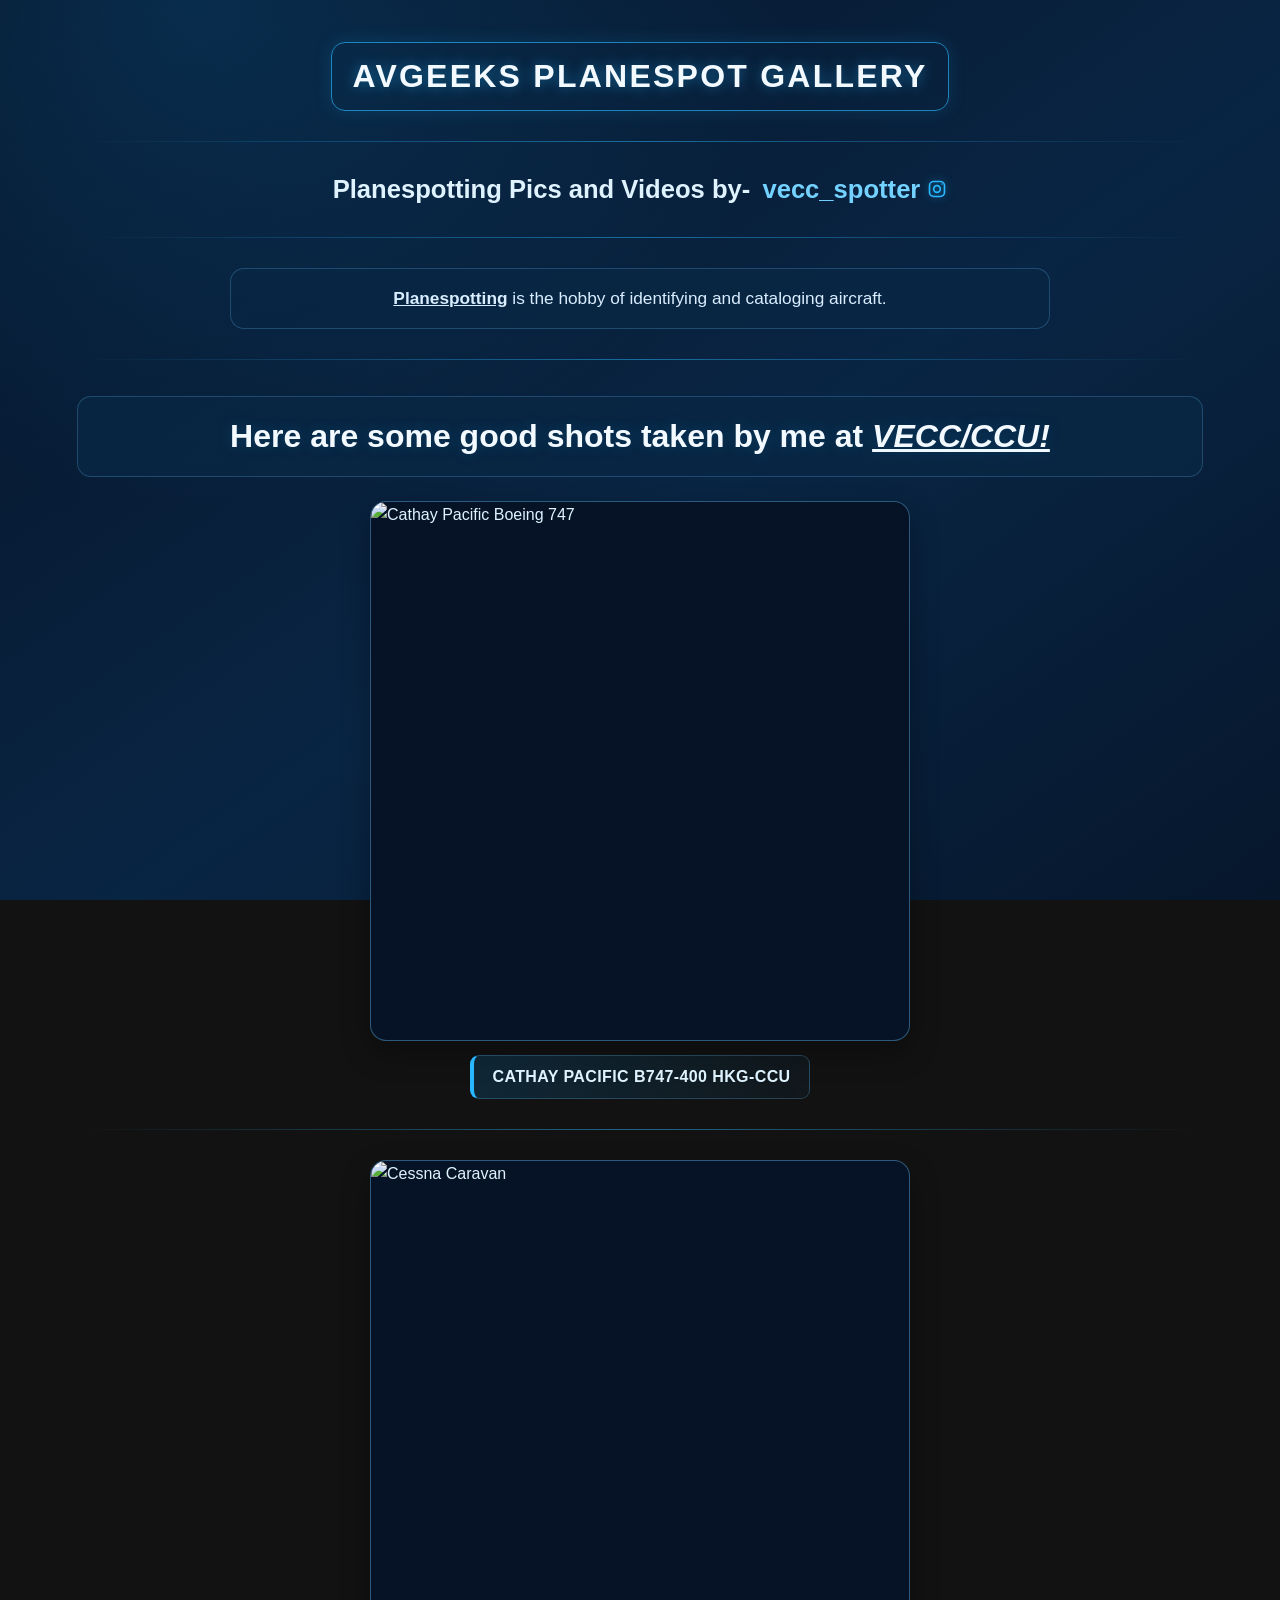
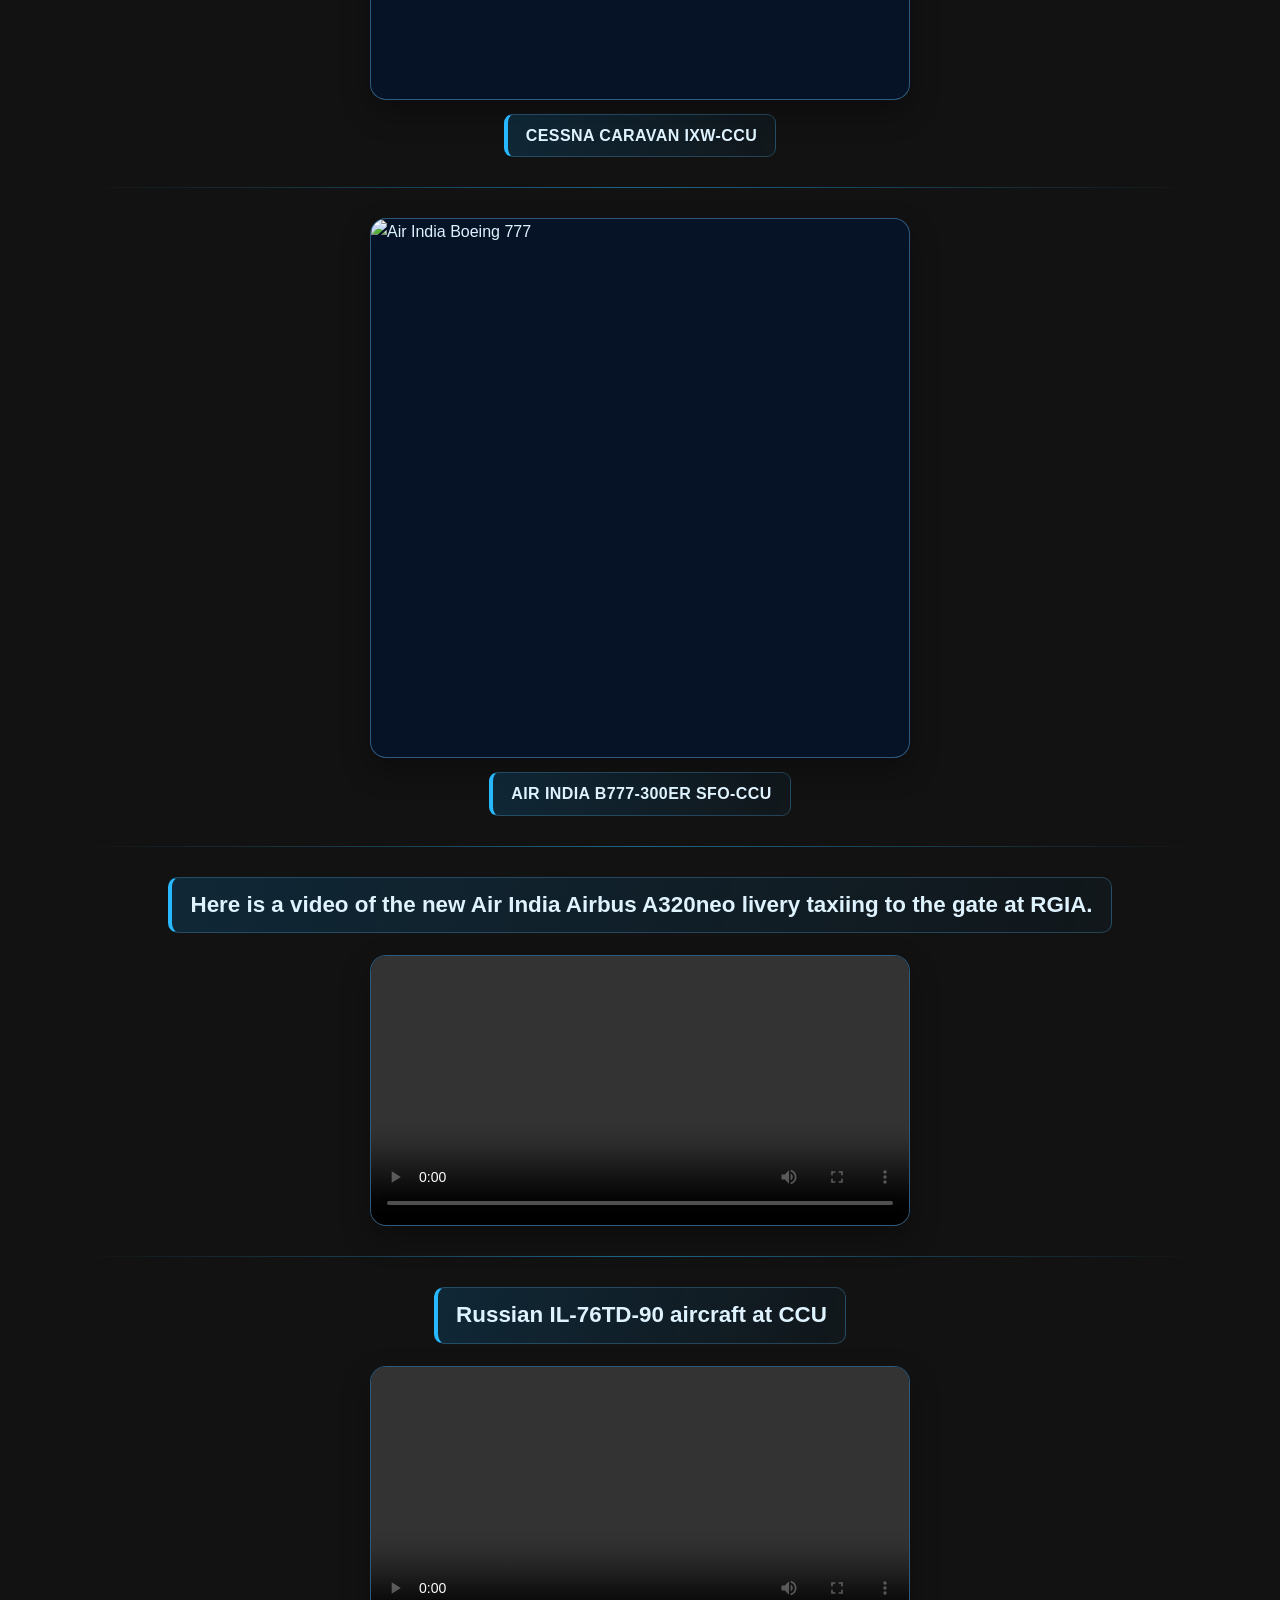
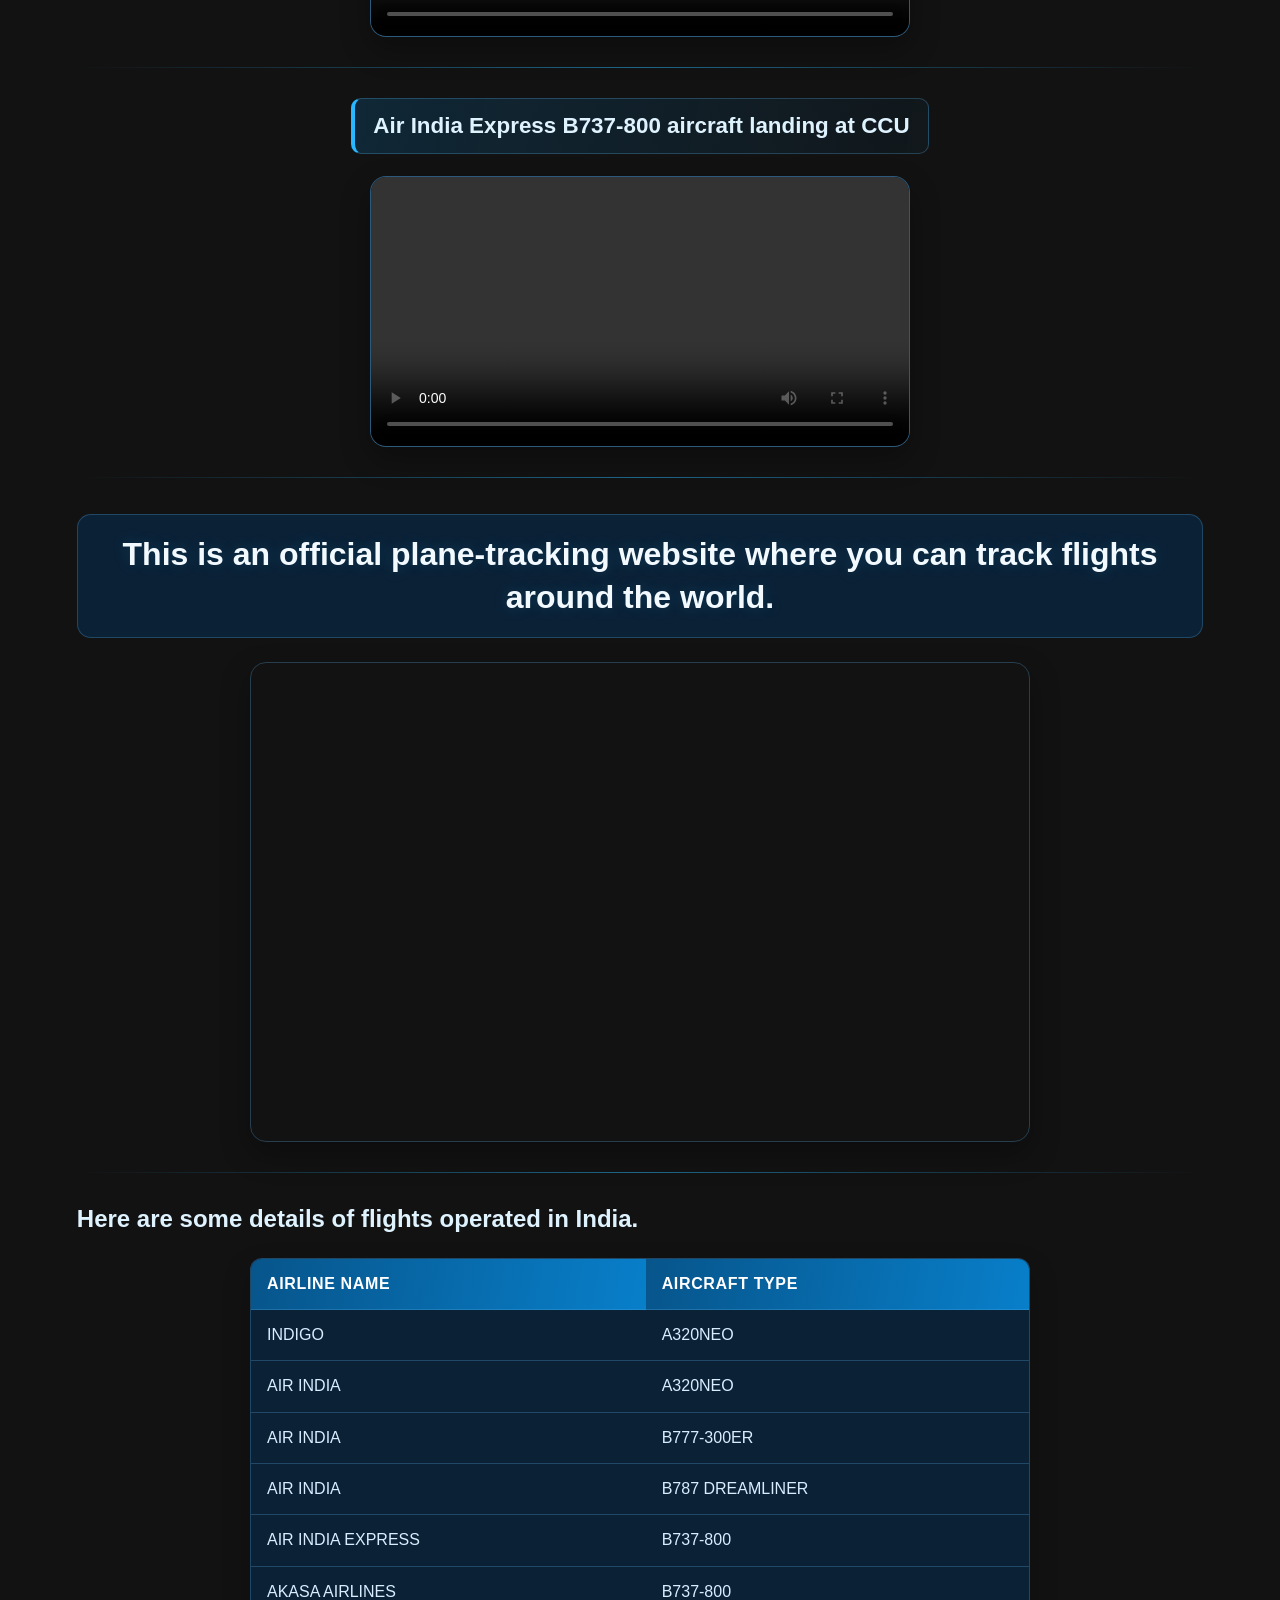
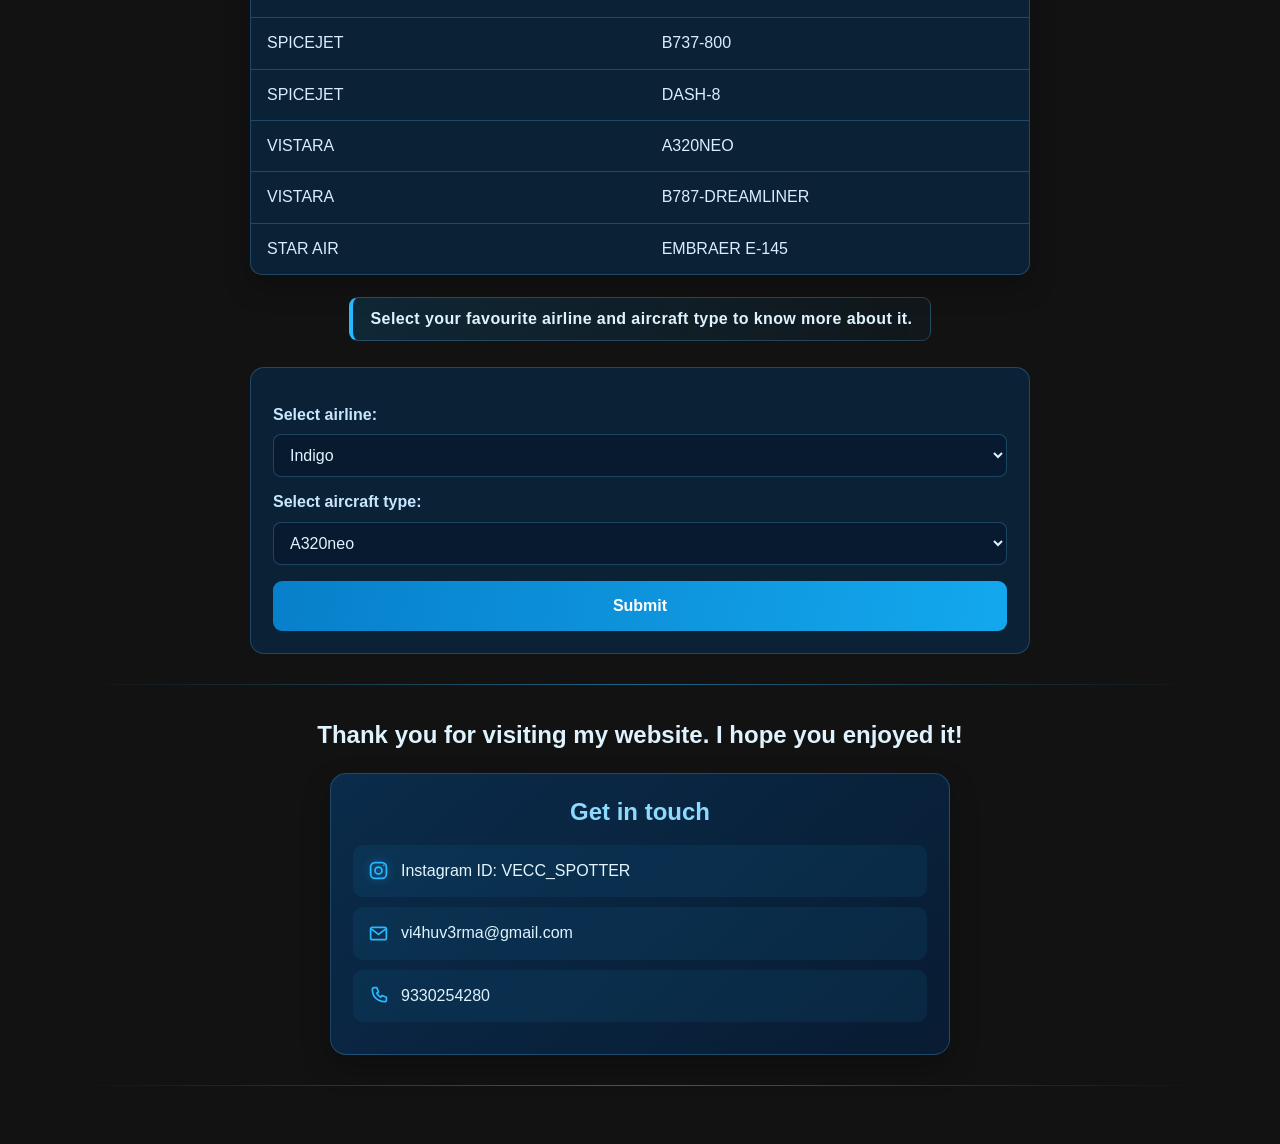
==== website/avgeekspotter.html @ 4e7ae9ff "Add files via upload" ====
<!DOCTYPE html>
<html lang="en">
<head>
  <meta charset="UTF-8">
  <meta name="viewport" content="width=device-width, initial-scale=1.0">
  <title>Avgeeks Planespot Gallery</title>
  <link rel="stylesheet" href="style.css">
</head>
<body>
  <h1 id="gallery-title">
    AVGEEKS PLANESPOT GALLERY
    
  </h1>
  <hr>

  <h2 id="introduction">
    Planespotting Pics and Videos by-
    <span id="spotter">
      vecc_spotter
      <svg class="instagram-icon" viewBox="0 0 24 24" aria-label="Instagram">
        <rect x="3" y="3" width="18" height="18" rx="5"></rect>
        <circle cx="12" cy="12" r="4"></circle>
        <circle cx="18" cy="6" r="1" class="instagram-dot"></circle>
      </svg>
    </span>
  </h2>
  <hr>

  <p id="about">
    <b><u>Planespotting</u></b> is the hobby of identifying and cataloging aircraft.
  </p>
  <hr>

  <h1 id="hereare">
    Here are some good shots taken by me at
    <i><u><b>VECC/CCU!</b></u></i>
  </h1>

  <img
    id="b747"
    src="/b747.jpeg"
    height="300"
    width="300"
    alt="Cathay Pacific Boeing 747"
  >
  <h3>CATHAY PACIFIC B747-400 HKG-CCU</h3>
  <hr>

  <img
    id="cessna"
    src="/cessna carvaan.jpeg"
    height="300"
    width="300"
    alt="Cessna Caravan"
  >
  <h3>CESSNA CARAVAN IXW-CCU</h3>
  <hr>

  <img
    id="b777"
    src="/B777.jpeg"
    height="300"
    width="300"
    alt="Air India Boeing 777"
  >
  <h3>AIR INDIA B777-300ER SFO-CCU</h3>
  <hr>

  <h2 id="video1">
    Here is a video of the new <span id="a1">Air India</span> Airbus A320neo
    livery taxiing to the gate at RGIA.
  </h2>
  <video id="video1a" src="/Airindia.mp4" controls height="300" width="300">
    Your browser does not support the video element.
  </video>
  <hr>

  <h2 id="il76">
    <span id="gel">Russian IL-76TD-90</span> aircraft at CCU
  </h2>
  <video id="il76a" src="/gelix il76.mp4" controls height="300" width="300">
    Your browser does not support the video element.
  </video>
  <hr>

  <h2 id="airindia1">
    <span id="aix1">Air India Express</span> B737-800 aircraft landing at CCU
  </h2>
  <video id="airindia1a" src="/aix.mp4" controls height="300" width="300">
    Your browser does not support the video element.
  </video>
  <hr>

  <h1 id="fr24">
    This is an official plane-tracking website where you can track flights around the world.
  </h1>

  <iframe
    id="fr24a"
    src="https://www.flightradar24.com/22.63,88.45/11"
    height="500"
    width="500"
    title="FlightRadar24 map centered near Kolkata"
  ></iframe>
  <hr>

  <h2>Here are some details of flights operated in India.</h2>

  <table>
    <tr>
      <th scope="col">AIRLINE NAME</th>
      <th scope="col">AIRCRAFT TYPE</th>
    </tr>
    <tr><td>INDIGO</td><td>A320NEO</td></tr>
    <tr><td>AIR INDIA</td><td>A320NEO</td></tr>
    <tr><td>AIR INDIA</td><td>B777-300ER</td></tr>
    <tr><td>AIR INDIA</td><td>B787 DREAMLINER</td></tr>
    <tr><td>AIR INDIA EXPRESS</td><td>B737-800</td></tr>
    <tr><td>AKASA AIRLINES</td><td>B737-800</td></tr>
    <tr><td>SPICEJET</td><td>B737-800</td></tr>
    <tr><td>SPICEJET</td><td>DASH-8</td></tr>
    <tr><td>VISTARA</td><td>A320NEO</td></tr>
    <tr><td>VISTARA</td><td>B787-DREAMLINER</td></tr>
    <tr><td>STAR AIR</td><td>EMBRAER E-145</td></tr>
  </table>

  <h3>Select your favourite airline and aircraft type to know more about it.</h3>

  <form action="/avgeekspotter.html" method="get">
    <label for="airline">Select airline:</label>
    <select name="airline" id="airline">
      <option value="indigo">Indigo</option>
      <option value="airindia">Air India</option>
      <option value="airindiaexpress">Air India Express</option>
      <option value="akasa">Akasa Airlines</option>
      <option value="spicejet">SpiceJet</option>
      <option value="vistara">Vistara</option>
      <option value="starair">Star Air</option>
    </select>

    <label for="aircraft">Select aircraft type:</label>
    <select name="aircraft" id="aircraft">
      <option value="a320neo">A320neo</option>
      <option value="b777300er">B777-300ER</option>
      <option value="b787dreamliner">B787 Dreamliner</option>
      <option value="b737800">B737-800</option>
      <option value="dash8">Dash-8</option>
      <option value="embraer145">Embraer E-145</option>
    </select>

    <input type="submit" value="Submit">
  </form>

  <hr>

  <h2 class="thank-you">Thank you for visiting my website. I hope you enjoyed it!</h2>

  <section id="contact-details" aria-labelledby="contact-heading">
    <h2 id="contact-heading">Get in touch</h2>

    <div class="contact-item">
      <svg class="contact-icon instagram-icon" viewBox="0 0 24 24" aria-label="Instagram">
        <rect x="3" y="3" width="18" height="18" rx="5"></rect>
        <circle cx="12" cy="12" r="4"></circle>
        <circle cx="18" cy="6" r="1" class="instagram-dot"></circle>
      </svg>
      <span>Instagram ID: VECC_SPOTTER</span>
    </div>

    <div class="contact-item">
      <svg class="contact-icon" viewBox="0 0 24 24" aria-label="Email">
        <rect x="3" y="5" width="18" height="14" rx="2"></rect>
        <path d="m4 7 8 6 8-6"></path>
      </svg>
      <a href="mailto:vi4huv3rma@gmail.com">vi4huv3rma@gmail.com</a>
    </div>

    <div class="contact-item">
      <svg class="contact-icon" viewBox="0 0 24 24" aria-label="Phone">
        <path d="M7 3h3l2 5-2 1.5a14 14 0 0 0 4.5 4.5L16 12l5 2v3c0 1.1-.9 2-2 2C10.7 19 5 13.3 5 5c0-1.1.9-2 2-2Z"></path>
      </svg>
      <a href="tel:9330254280">9330254280</a>
    </div>
  </section>

  <hr>
</body>
</html>
---- website/style.css ----
:root {
  color-scheme: dark;
  --navy: #071a30;
  --blue: #0b3d66;
  --cyan: #28b8ff;
  --ice: #dff3ff;
  --muted: #a9c9e2;
  --line: rgb(91 177 230 / 28%);
  --panel: rgb(9 39 68 / 72%);
}

* {
  box-sizing: border-box;
}

html {
  scroll-behavior: smooth;
}

body {
  margin: 0;
  padding: 28px 6%;
  background:
    radial-gradient(ellipse at 15% 0%, rgb(13 104 166 / 28%), transparent 38rem),
    linear-gradient(145deg, #061326, #092544 55%, #06172c);
  background-attachment: fixed;
  color: var(--ice);
  font-family: "Segoe UI", Arial, sans-serif;
  line-height: 1.65;
}

h1,
h2,
h3,
p {
  line-height: 1.35;
}

hr {
  height: 1px;
  margin: 30px 0;
  border: 0;
  background: linear-gradient(90deg, transparent, var(--cyan), transparent);
  opacity: 0.5;
}

/* Main gallery title */
#gallery-title {
  width: fit-content;
  max-width: 100%;
  margin: 14px auto 24px;
  padding: 12px 20px;
  border: 1px solid rgb(40 184 255 / 65%);
  border-radius: 14px;
  background: transparent;
  color: #f2faff;
  text-align: center;
  font-size: clamp(1.25rem, 3vw, 2rem);
  font-weight: 800;
  letter-spacing: 0.07em;
  text-shadow: 0 0 14px rgb(40 184 255 / 48%);
  box-shadow: 0 0 18px rgb(40 184 255 / 15%);
  transition: border-color 180ms ease, box-shadow 180ms ease;
}

#gallery-title:hover {
  border-color: var(--cyan);
  box-shadow: 0 0 25px rgb(40 184 255 / 32%);
}

.title-star {
  padding: 0 8px;
  color: var(--cyan);
  font-size: 0.8em;
  text-shadow: 0 0 12px rgb(40 184 255 / 80%);
}

/* Centered introduction and spotter name */
#introduction {
  margin: 26px auto;
  color: var(--ice);
  text-align: center;
  font-size: clamp(1.1rem, 2.5vw, 1.6rem);
}

#spotter {
  display: inline-flex;
  align-items: center;
  justify-content: center;
  gap: 7px;
  margin-left: 5px;
  color: #73d2ff;
  font-weight: 750;
}

.instagram-icon {
  width: 20px;
  height: 20px;
  fill: none;
  stroke: var(--cyan);
  stroke-width: 2;
  stroke-linecap: round;
  stroke-linejoin: round;
  vertical-align: middle;
  filter: drop-shadow(0 0 5px rgb(40 184 255 / 45%));
}

.instagram-dot {
  fill: var(--cyan);
  stroke: none;
}

#about {
  width: min(100%, 820px);
  margin: 26px auto;
  padding: 18px 22px;
  border: 1px solid var(--line);
  border-radius: 14px;
  background: var(--panel);
  color: #d9edff;
  text-align: center;
  font-size: 1.08rem;
}

#hereare,
#fr24 {
  margin: 36px auto 24px;
  padding: 18px;
  border: 1px solid var(--line);
  border-radius: 14px;
  background: var(--panel);
  color: #f2faff;
  text-align: center;
  text-shadow: 0 0 15px rgb(40 184 255 / 18%);
}

/* Photos and videos */
img,
video {
  display: block;
  width: min(100%, 540px);
  height: auto;
  margin: 22px auto 12px;
  border: 1px solid rgb(91 177 230 / 45%);
  border-radius: 16px;
  background: #061326;
  box-shadow: 0 12px 30px rgb(0 0 0 / 30%);
  transition: transform 200ms ease, box-shadow 200ms ease, border-color 200ms ease;
}

img:hover,
video:hover {
  transform: translateY(-4px);
  border-color: var(--cyan);
  box-shadow: 0 18px 38px rgb(0 0 0 / 38%), 0 0 18px rgb(40 184 255 / 15%);
}

body > h3 {
  width: fit-content;
  max-width: 100%;
  margin: 14px auto 26px;
  padding: 10px 18px;
  border: 1px solid var(--line);
  border-left: 4px solid var(--cyan);
  border-radius: 9px;
  background: linear-gradient(100deg, rgb(8 127 202 / 20%), rgb(8 127 202 / 5%));
  color: #dff3ff;
  text-align: center;
  font-size: 1rem;
  letter-spacing: 0.025em;
}

/* Video section headings */
#video1,
#il76,
#airindia1 {
  width: fit-content;
  max-width: 100%;
  margin: 30px auto 16px;
  padding: 12px 18px;
  border: 1px solid var(--line);
  border-left: 4px solid var(--cyan);
  border-radius: 10px;
  background: linear-gradient(100deg, rgb(8 127 202 / 20%), rgb(8 127 202 / 5%));
  color: var(--ice);
  text-align: center;
  font-size: clamp(1.05rem, 2.2vw, 1.4rem);
}

/* Flight tracker */
#fr24a {
  display: block;
  width: min(100%, 780px);
  height: 480px;
  margin: 22px auto;
  border: 1px solid var(--line);
  border-radius: 16px;
  box-shadow: 0 12px 30px rgb(0 0 0 / 30%);
}

/* Flight table */
table {
  width: min(100%, 780px);
  margin: 22px auto;
  overflow: hidden;
  border: 1px solid var(--line);
  border-collapse: separate;
  border-spacing: 0;
  border-radius: 12px;
  background: var(--panel);
  box-shadow: 0 12px 28px rgb(0 0 0 / 22%);
}

th,
td {
  padding: 12px 16px;
  border-bottom: 1px solid var(--line);
  text-align: left;
}

th {
  background: linear-gradient(100deg, #07558b, #087fca);
  color: white;
  letter-spacing: 0.04em;
}

td {
  color: #d9edff;
  transition: background 150ms ease;
}

tr:last-child td {
  border-bottom: 0;
}

tr:hover td {
  background: rgb(40 184 255 / 10%);
}

/* Airline selection form */
form {
  width: min(100%, 780px);
  margin: 22px auto;
  padding: 22px;
  border: 1px solid var(--line);
  border-radius: 14px;
  background: var(--panel);
}

label {
  display: block;
  margin: 12px 0 6px;
  color: #c8e7ff;
  font-weight: 700;
}

select {
  width: 100%;
  padding: 11px 12px;
  border: 1px solid var(--line);
  border-radius: 8px;
  background: #071a30;
  color: var(--ice);
  font: inherit;
}

input[type="submit"] {
  width: 100%;
  margin-top: 16px;
  padding: 12px;
  border: 0;
  border-radius: 9px;
  background: linear-gradient(100deg, #087fca, #13a8ed);
  color: white;
  font: inherit;
  font-weight: 750;
  cursor: pointer;
  transition: transform 180ms ease, filter 180ms ease, box-shadow 180ms ease;
}

input[type="submit"]:hover {
  transform: translateY(-2px);
  filter: brightness(1.1);
  box-shadow: 0 8px 20px rgb(0 127 202 / 30%);
}

select:focus,
input[type="submit"]:focus-visible {
  outline: 3px solid rgb(40 184 255 / 35%);
  outline-offset: 2px;
}

/* Thank-you and contact details */
.thank-you,
#contact-heading {
  color: var(--ice);
  text-align: center;
}

.thank-you {
  margin: 34px auto 20px;
}

#contact-details {
  width: min(100%, 620px);
  margin: 22px auto;
  padding: 22px;
  border: 1px solid var(--line);
  border-radius: 16px;
  background: linear-gradient(140deg, rgb(9 47 82 / 88%), rgb(7 29 55 / 88%));
  box-shadow: 0 12px 30px rgb(0 0 0 / 24%);
}

#contact-heading {
  margin: 0 0 16px;
  color: #8cdbff;
}

.contact-item {
  display: flex;
  align-items: center;
  gap: 12px;
  margin: 10px 0;
  padding: 12px 14px;
  border: 1px solid transparent;
  border-radius: 10px;
  background: rgb(40 184 255 / 7%);
  color: #e4f5ff;
  transition: background 180ms ease, border-color 180ms ease, transform 180ms ease;
}

.contact-item:hover {
  transform: translateX(3px);
  border-color: var(--line);
  background: rgb(40 184 255 / 13%);
}

.contact-icon {
  flex: 0 0 21px;
  width: 21px;
  height: 21px;
  fill: none;
  stroke: var(--cyan);
  stroke-width: 2;
  stroke-linecap: round;
  stroke-linejoin: round;
}

.contact-item a {
  color: #dff3ff;
  text-decoration: none;
}

.contact-item a:hover {
  color: var(--cyan);
  text-decoration: underline;
}

/* Mobile layout */
@media (max-width: 600px) {
  body {
    padding: 18px 5%;
  }

  #gallery-title {
    padding: 11px 12px;
    letter-spacing: 0.035em;
  }

  #hereare,
  #fr24 {
    padding: 14px 12px;
  }

  #fr24a {
    height: 360px;
  }

  th,
  td {
    padding: 10px 8px;
    font-size: 0.88rem;
  }

  form,
  #contact-details {
    padding: 16px;
  }
}

/* Honor reduced-motion preferences */
@media (prefers-reduced-motion: reduce) {
  *,
  *::before,
  *::after {
    scroll-behavior: auto !important;
    transition-duration: 0.01ms !important;
  }

  img:hover,
  video:hover,
  input[type="submit"]:hover,
  .contact-item:hover {
    transform: none;
  }
}
/* Extra hover effects */
#gallery-title:hover {
  transform: scale(1.025);
  text-shadow: 0 0 10px #28b8ff, 0 0 24px rgb(40 184 255 / 65%);
}

#about:hover,
#hereare:hover,
#video1:hover,
#il76:hover,
#airindia1:hover,
#contact-details:hover {
  transform: translateY(-3px);
  border-color: rgb(40 184 255 / 70%);
  box-shadow: 0 12px 28px rgb(0 0 0 / 28%), 0 0 18px rgb(40 184 255 / 15%);
}

#about,
#hereare,
#video1,
#il76,
#airindia1,
#contact-details {
  transition: transform 180ms ease, border-color 180ms ease, box-shadow 180ms ease;
}

select:hover {
  border-color: #28b8ff;
  box-shadow: 0 0 12px rgb(40 184 255 / 18%);
}

.contact-icon {
  transition: transform 180ms ease, filter 180ms ease;
}

.contact-item:hover .contact-icon {
  transform: scale(1.12);
  filter: drop-shadow(0 0 5px rgb(40 184 255 / 65%));
}
/* Extra subtle interactions */
#introduction,
body > h3 {
  transition: color 180ms ease, text-shadow 180ms ease, border-color 180ms ease;
}

#introduction:hover,
body > h3:hover {
  color: #ffffff;
  text-shadow: 0 0 14px rgb(40 184 255 / 45%);
  border-color: rgb(40 184 255 / 65%);
}

img:hover,
video:hover {
  transform: translateY(-5px) scale(1.015);
  box-shadow: 0 18px 38px rgb(0 0 0 / 38%), 0 0 22px rgb(40 184 255 / 22%);
}

#fr24a {
  transition: border-color 180ms ease, box-shadow 180ms ease;
}

#fr24a:hover {
  border-color: rgb(40 184 255 / 70%);
  box-shadow: 0 14px 34px rgb(0 0 0 / 35%), 0 0 18px rgb(40 184 255 / 20%);
}

select,
.contact-item a {
  transition: border-color 180ms ease, color 180ms ease, box-shadow 180ms ease;
}

select:hover {
  border-color: #28b8ff;
  box-shadow: 0 0 12px rgb(40 184 255 / 18%);
}

.contact-item a:hover {
  color: #72d2ff;
}

@media (prefers-reduced-motion: reduce) {
  *,
  *::before,
  *::after {
    transition-duration: 0.01ms !important;
  }
}
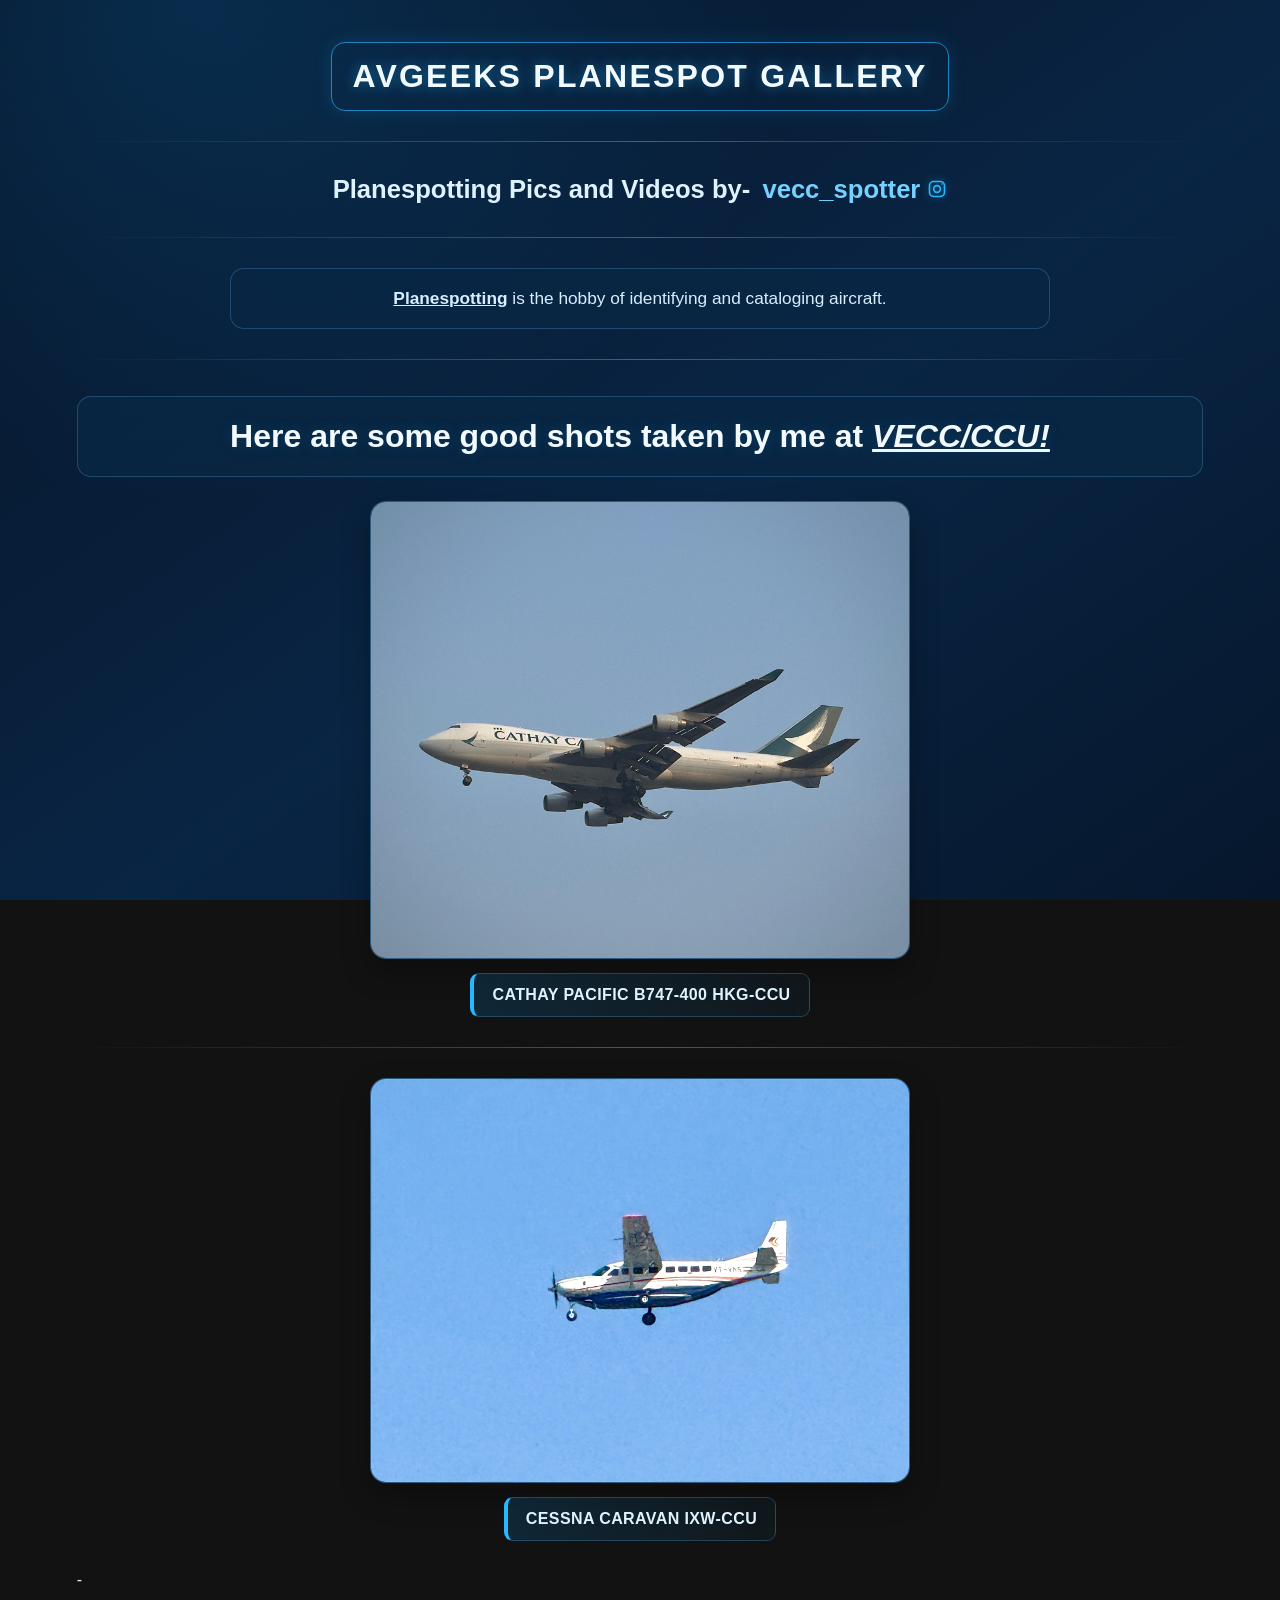
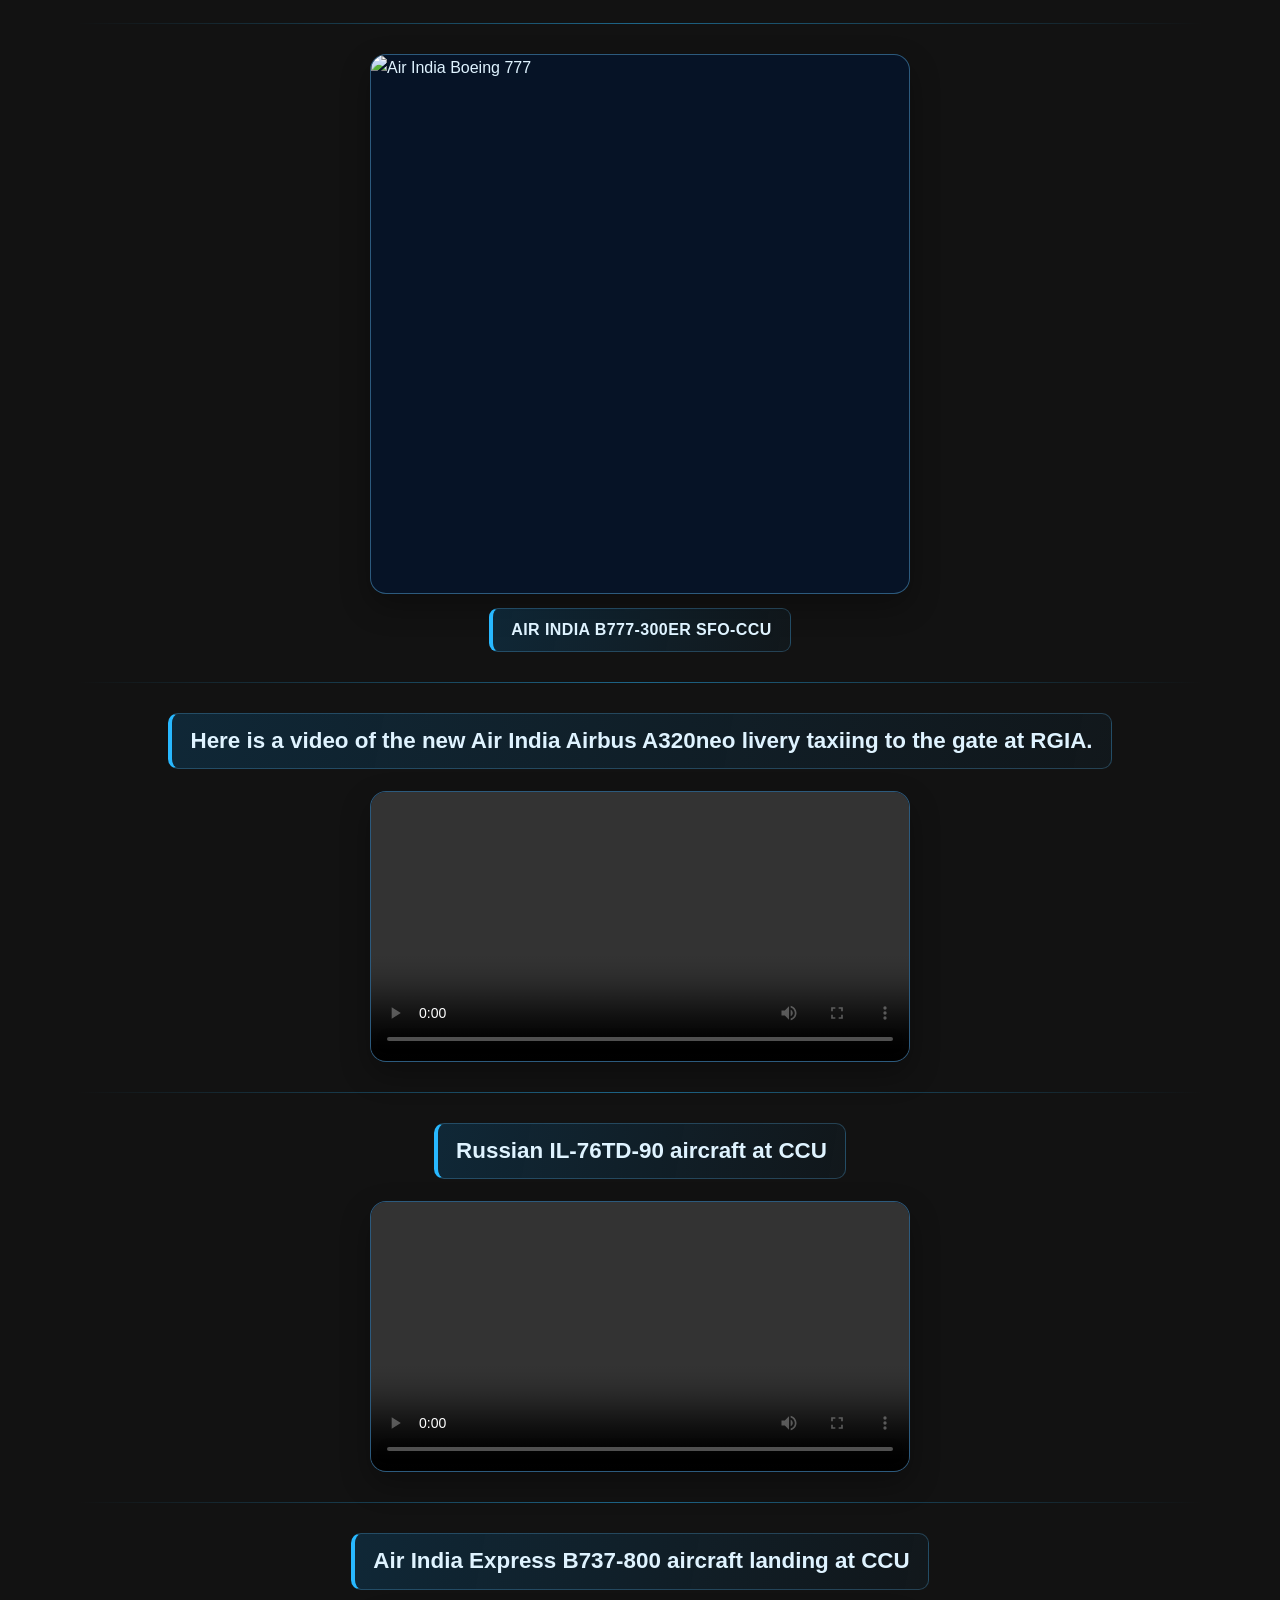
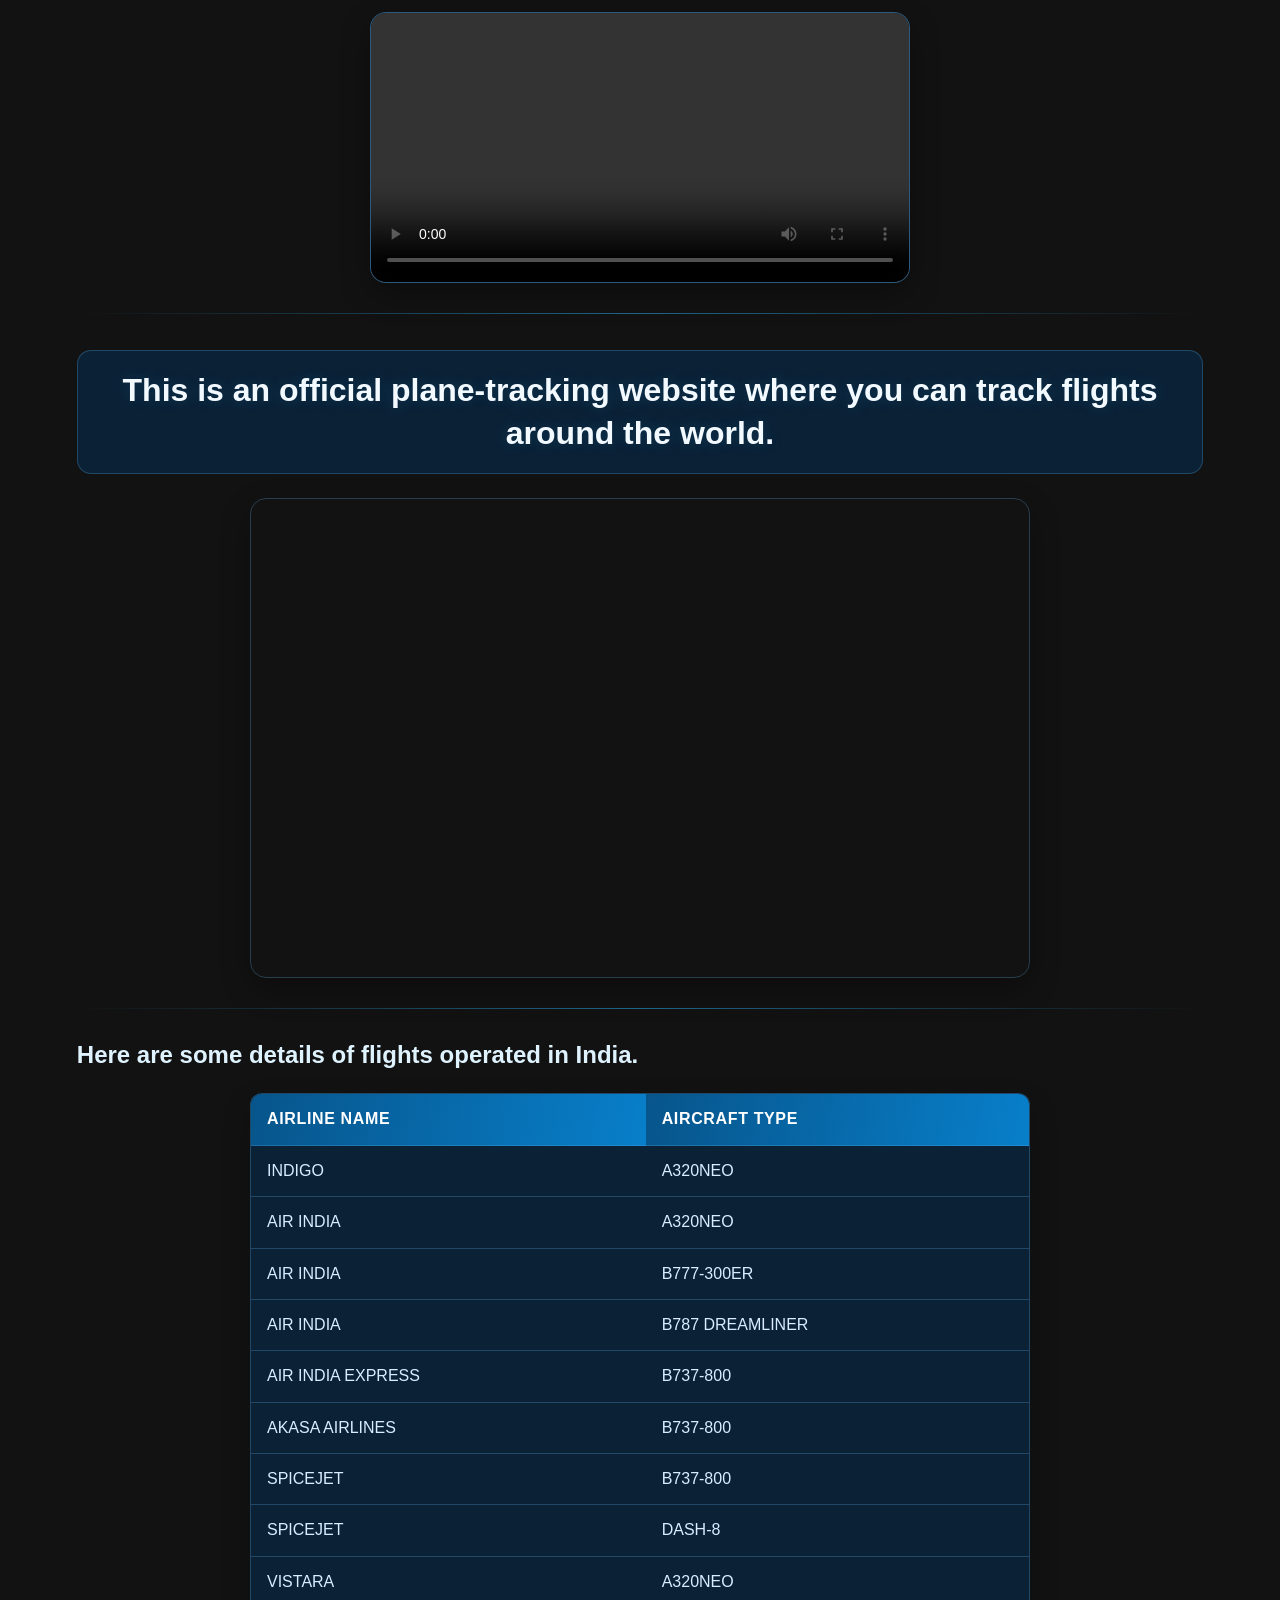
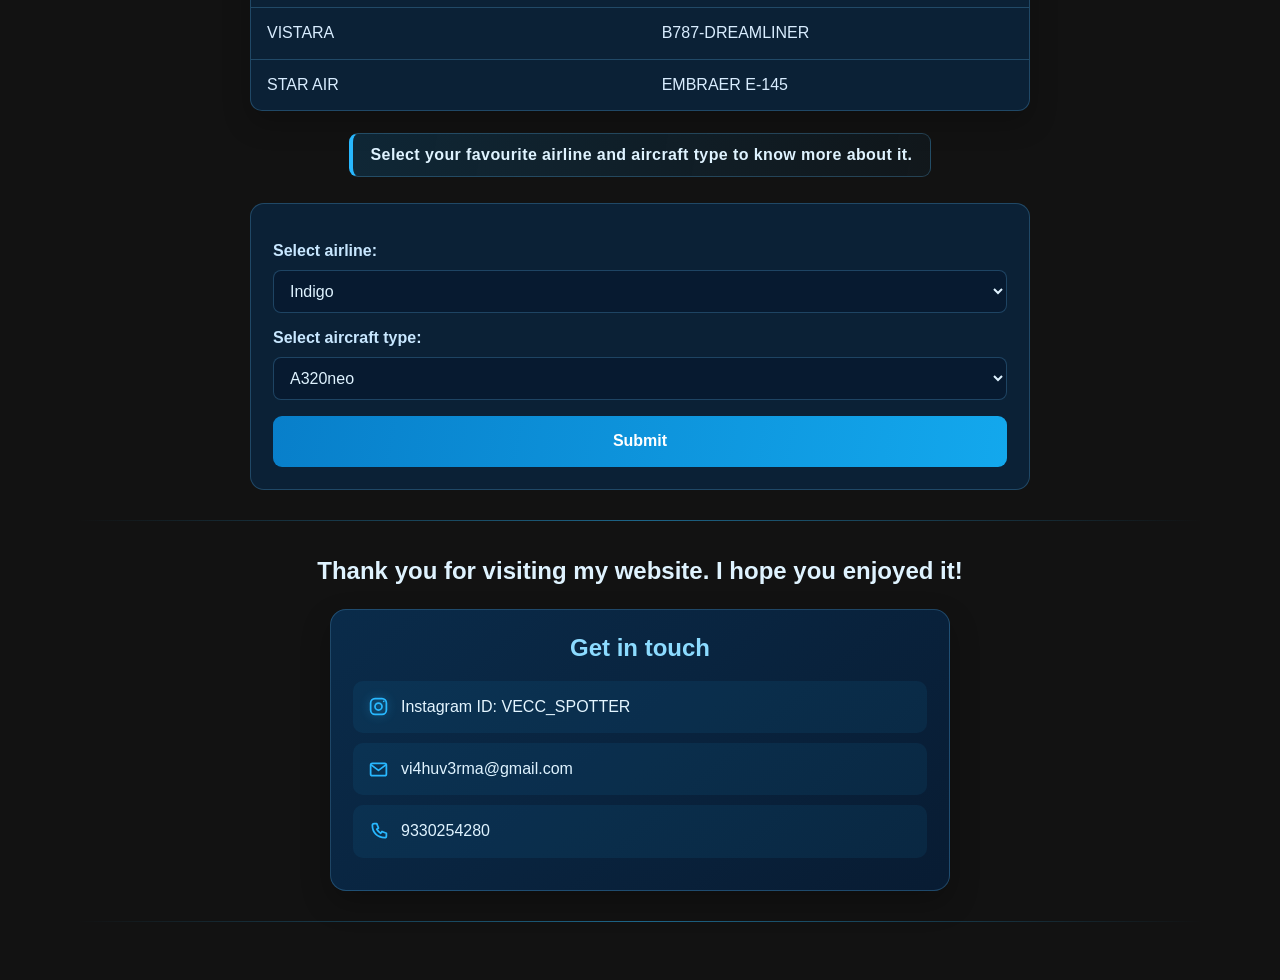
==== commit 6d4adfd0: "Add files via upload" ====
--- a/website/avgeekspotter.html
+++ b/website/avgeekspotter.html
@@ -38,7 +38,7 @@
 
   <img
     id="b747"
-    src="/b747.jpeg"
+    src="b747.jpeg"
     height="300"
     width="300"
     alt="Cathay Pacific Boeing 747"
@@ -48,17 +48,17 @@
 
   <img
     id="cessna"
-    src="/cessna carvaan.jpeg"
+    src="cessna carvaan.jpeg"
     height="300"
     width="300"
     alt="Cessna Caravan"
   >
-  <h3>CESSNA CARAVAN IXW-CCU</h3>
+  <h3>CESSNA CARAVAN IXW-CCU</h3>-
   <hr>
 
   <img
     id="b777"
-    src="/B777.jpeg"
+    src="B777.jpeg"
     height="300"
     width="300"
     alt="Air India Boeing 777"
@@ -70,7 +70,7 @@
     Here is a video of the new <span id="a1">Air India</span> Airbus A320neo
     livery taxiing to the gate at RGIA.
   </h2>
-  <video id="video1a" src="/Airindia.mp4" controls height="300" width="300">
+  <video id="video1a" src="Airindia.mp4" controls height="300" width="300">
     Your browser does not support the video element.
   </video>
   <hr>
@@ -78,7 +78,7 @@
   <h2 id="il76">
     <span id="gel">Russian IL-76TD-90</span> aircraft at CCU
   </h2>
-  <video id="il76a" src="/gelix il76.mp4" controls height="300" width="300">
+  <video id="il76a" src="gelix il76.mp4" controls height="300" width="300">
     Your browser does not support the video element.
   </video>
   <hr>
@@ -86,7 +86,7 @@
   <h2 id="airindia1">
     <span id="aix1">Air India Express</span> B737-800 aircraft landing at CCU
   </h2>
-  <video id="airindia1a" src="/aix.mp4" controls height="300" width="300">
+  <video id="airindia1a" src="aix.mp4" controls height="300" width="300">
     Your browser does not support the video element.
   </video>
   <hr>
